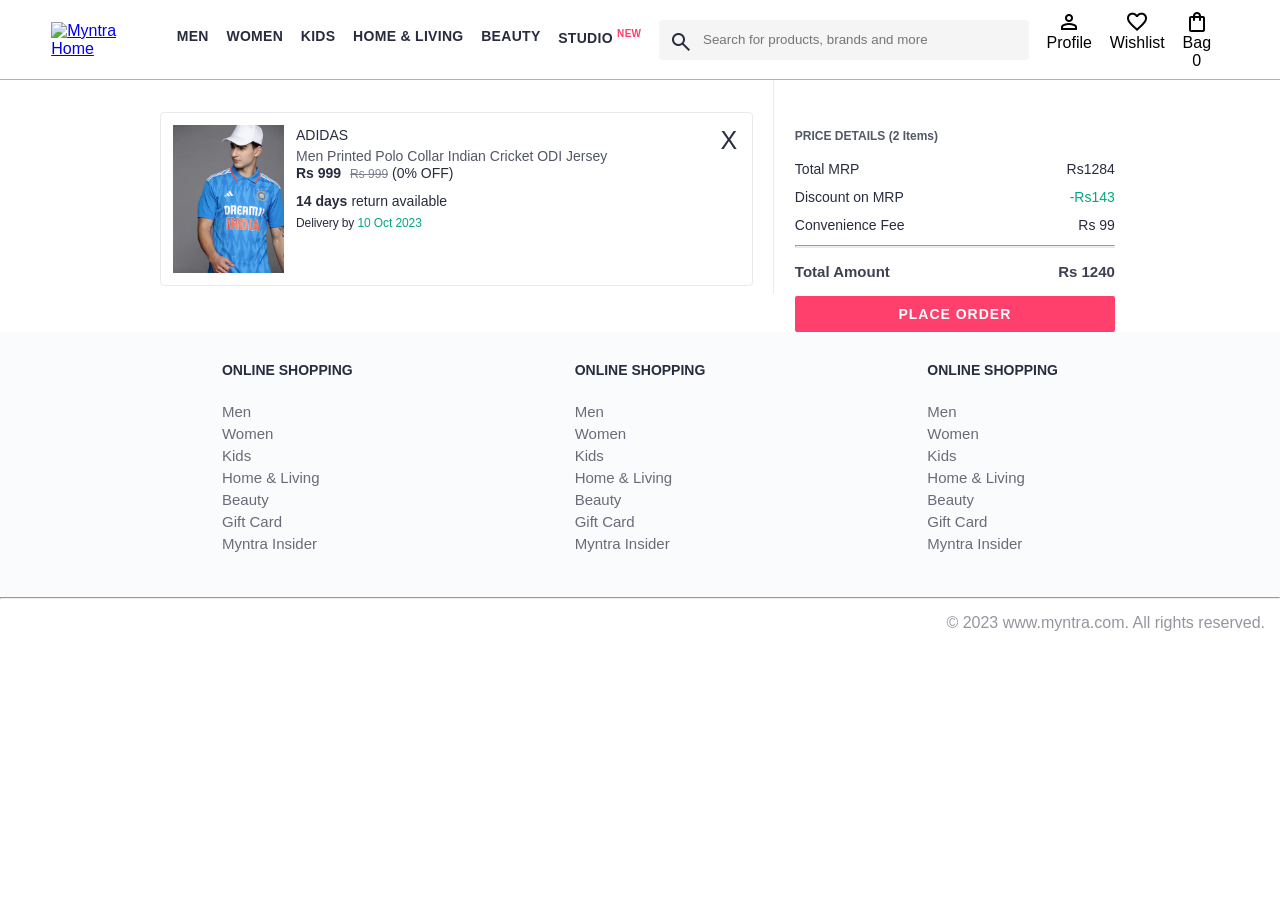
==== pages/bag.html @ d74c45fc "home page" ====
<!DOCTYPE html>
<html lang="en">
<head>
    <title>Myntra Clone</title>
    <link rel="stylesheet" href="../css/index.css">
    <link rel="stylesheet" href="../css/bag.css">
    <link rel="stylesheet" href="https://fonts.googleapis.com/css2?family=Material+Symbols+Outlined:opsz,wght,FILL,GRAD@20..48,100..700,0..1,-50..200" />
</head>
<body>
    <header>
        <div class="logo_container">
            <a href="#"><img class="myntra_home" src="../images/myntra_logo.webp" alt="Myntra Home"></a>
        </div>
        <nav class="nav_bar">
            <a href="#">Men</a>
            <a href="#">Women</a>
            <a href="#">Kids</a>
            <a href="#">Home & Living</a>
            <a href="#">Beauty</a>
            <a href="#">Studio <sup>New</sup></a>
        </nav>
        <div class="search_bar">
            <span class="material-symbols-outlined search_icon">search</span>
            <input class="search_input" placeholder="Search for products, brands and more">
        </div>
        <div class="action_bar">
            <div class="action_container">
                <span class="material-symbols-outlined action_icon">person</span>
                <span class="action_name">Profile</span>
            </div>

            <div class="action_container">
                <span class="material-symbols-outlined action_icon">favorite</span>
                <span class="action_name">Wishlist</span>
            </div>

            <div class="action_container">
                <span class="material-symbols-outlined action_icon">shopping_bag</span>
                <span class="action_name">Bag</span>
                <span class="bag-items">0</span>
            </div>
        </div>
    </header>
    <main>
      <div class="bag-page">
        <div class="bag-items-container">
          <div class="bag-item-container">
            <div class="item-left-part">
              <img class="bag-item-img" src="../images/4.jpg">
            </div>
            <div class="item-right-part">
              <div class="company">ADIDAS</div>
              <div class="item-name">Men Printed Polo Collar Indian Cricket ODI Jersey</div>
              <div class="price-container">
                <span class="current-price">Rs 999</span>
                <span class="original-price">Rs 999</span>
                <span class="discount-percentage">(0% OFF)</span>
              </div>
              <div class="return-period">
                <span class="return-period-days">14 days</span> return available
              </div>
              <div class="delivery-details">
                Delivery by
                <span class="delivery-details-days">10 Oct 2023</span>
              </div>
            </div>

            <div class="remove-from-cart">X</div>
          </div>

        </div>
        <div class="bag-summary">
          <div class="bag-details-container">
            <div class="price-header">PRICE DETAILS (2 Items) </div>
            <div class="price-item">
              <span class="price-item-tag">Total MRP</span>
              <span class="price-item-value">Rs1284</span>
            </div>
            <div class="price-item">
              <span class="price-item-tag">Discount on MRP</span>
              <span class="price-item-value priceDetail-base-discount">-Rs143</span>
            </div>
            <div class="price-item">
              <span class="price-item-tag">Convenience Fee</span>
              <span class="price-item-value">Rs 99</span>
            </div>
            <hr>
            <div class="price-footer">
              <span class="price-item-tag">Total Amount</span>
              <span class="price-item-value">Rs 1240</span>
            </div>
          </div>
          <button class="btn-place-order">
            <div class="css-xjhrni">PLACE ORDER</div>
          </button>
        </div>

      </div>
    </main>
    <footer>
        <div class="footer_container">
            <div class="footer_column">
                <h3>ONLINE SHOPPING</h3>

                <a href="#">Men</a>
                <a href="#">Women</a>
                <a href="#">Kids</a>
                <a href="#">Home & Living</a>
                <a href="#">Beauty</a>
                <a href="#">Gift Card</a>
                <a href="#">Myntra Insider</a>
            </div>

            <div class="footer_column">
                <h3>ONLINE SHOPPING</h3>

                <a href="#">Men</a>
                <a href="#">Women</a>
                <a href="#">Kids</a>
                <a href="#">Home & Living</a>
                <a href="#">Beauty</a>
                <a href="#">Gift Card</a>
                <a href="#">Myntra Insider</a>
            </div>

            <div class="footer_column">
                <h3>ONLINE SHOPPING</h3>

                <a href="#">Men</a>
                <a href="#">Women</a>
                <a href="#">Kids</a>
                <a href="#">Home & Living</a>
                <a href="#">Beauty</a>
                <a href="#">Gift Card</a>
                <a href="#">Myntra Insider</a>
            </div>
        </div>
        <hr>

        <div class="copyright">
            © 2023 www.myntra.com. All rights reserved.
        </div>
    </footer>
    <script src="../scripts/index.js"></script>
</body>
</html>
---- css/index.css ----
/***************** Item Page CSS **************************/
/*.action_container {
    text-decoration: none;
}
a.action_container:link {
    color:black;
}
.item-details {
    cursor: pointer;
    width: 250px;
    margin: 10px;
}
.stars {
    font-size: 12px;
    font-weight: 700;
    text-align: left;
}
.company {
    font-size: 18px;
    font-weight: 700;
    line-height: 1;
    color: #282c3f;
    margin-bottom: 6px;
    overflow: hidden;
    text-overflow: ellipsis;
    white-space: nowrap;
    margin-top: 20px;
}
.item-name {
    color: #535766;
    font-size: 16px;
    line-height: 1;
    margin-bottom: 0;
    margin-top: 0;
    overflow: hidden;
    text-overflow: ellipsis;
    white-space: nowrap;
    font-weight: 400;
    display: block;
}
.price-container {
    margin-top: 10px;
}
.current-price {
    font-size: 14px;
    font-weight: 700;
    color: #282c3f;
}
.original-price {
    text-decoration: line-through;
    color: #7e818c;
    font-weight: 400;
    margin-left: 5px;
    font-size: 12px;
}
.discount-percentage {
    color: #ff905a;
    font-weight: 400;
    font-size: 12px;
    margin-left: 5px;
}
.btn-bag {
    background-color: lightgreen;
    border: none;
    padding: 5px 15px;
    border-radius: 10px;
    width: 100%;
    margin-top: 7px;
    font-size: 20px;
    cursor: pointer;
}
.bag-items {
    background-color: #f16565;
    white-space: nowrap;
    text-align: center;
    line-height: 18px;
    padding: 0 6px;
    height: 18px;
    position: relative;
    border-radius: 50%;
    font-size: 12px;
    color: #fff;
    left: 13px;
    top: -44px;
    font-weight: 700;
    cursor: pointer;
}*/

* {
    margin: 0;
    padding: 0;
    font-family: Assistant, -apple-system, BlinkMacSystemFont, Segoe UI, Roboto, Helvetica, Arial, sans-serif;
    box-sizing: border-box;
}

header {
    display: flex;
    background-color: #ffffff;
    height: 80px;
    justify-content: space-between;
    align-items: center;
    border-bottom: 1px solid #b6b1b1;
}

.myntra_home {
    height: 45px;
}

.logo_container {
    margin-left: 4%;
}

.action_bar {
    margin-right: 4%;
}

.nav_bar {
    display: flex;
    min-width: 500px;
    justify-content: space-evenly;
}

.nav_bar a {
    font-size: 14px;
    letter-spacing: .3px;
    color: #282c3f;
    font-weight: 700;
    text-transform: uppercase;
    text-decoration: none;
    padding: 28px 0;
    border-bottom: 5px solid #ffffff;
}

.nav_bar a:hover {
    border-bottom: 4px solid #f54e77;
}

.nav_bar a sup {
    color: #ff3f6c;
    font-size: 10px;
}

.search_bar {
    height: 40px;
    min-width: 200px;
    width: 30%;
    display: flex;
    align-items: center;
}

.search_icon {
    box-sizing: content-box;
    height: 20px;
    padding: 10px;

    background-color: #f5f5f6;
    color: #282c3f;
    font-weight: 300;
    border-radius: 4px 0 0 4px;
}

.search_input {
    color: #696e79;
    background-color: #f5f5f6;
    flex-grow: 1;
    height: 40px;
    border: 0;
    border-radius: 0 4px 4px 0;
}

.action_bar {
    display: flex;
    min-width: 200px;
    justify-content: space-evenly;
}

.action_container {
    display: flex;
    flex-direction: column;
    align-items: center;
}

/* Main section */
.banner_container {
    margin: 40px 0;
}

.banner_image {
    width: 100%;
}

.category_heading {
    text-transform: uppercase;
    color: #3e4152;
    letter-spacing: .15em;
    font-size: 1.8em;
    margin: 50px 0 10px 30px;
    max-height: 5em;
    font-weight: 700;
}

.category-items, .items-container {
    width: 80%;
    margin: 50px 10%;
    display: flex;
    flex-wrap: wrap;
    justify-content: space-evenly;
}

.sale_item {
    width: 250px;
}

.footer_container {
    padding: 30px 0px 40px 0px;
    background: #FAFBFC;
    display: flex;
    justify-content: space-evenly;
}

.footer_column {
    display: flex;
    flex-direction: column;
}

.footer_column h3 {
    color: #282c3f;
    font-size: 14px;
    margin-bottom: 25px;
}

.footer_column a {
    color: #696b79;
    font-size: 15px;
    text-decoration: none;
    padding-bottom: 5px;
}

.copyright {
    color: #94969f;
    text-align: end;
    padding: 15px;
}

.items-container {
    width: 80%;
    margin: 40px 10%;
}

.item-container {
    margin:10px;
    width: 250px;
}

.item-img {
    width: 100%;
}

.rating {
    font-size: 12px;
    font-weight: 700;
}

.company-name {
    margin-top: 4px;
    font-size: 16px;
    font-weight: 700;
    line-height: 1;
    color: #282c3f;
}

.item-name {
    color: #535766;
    font-size: 14px;
    line-height: 1;
    margin-bottom: 0;
    margin-top: 4px;
    font-weight: 400;
    display: block;
}

.price {
    margin-top:8px;
    font-size: 14px;
    line-height: 15px;
    color: #282c3f;
    white-space: nowrap;
}

.current-price {
    font-size: 14px;
    font-weight: 700;
    color: #282c3f;
}

.original-price {
    text-decoration: line-through;
    color: #7e818c;
    font-weight: 400;
    margin-left: 5px;
    font-size: 12px;
}

.discount {
    color: #ff905a;
    font-weight: 400;
    font-size: 12px;
    margin-left: 5px;
}

.btn-add-bag {
    margin-top:8px;
    width:100%;
    font-size: 18px;
    background-color: #f54e77;
    color:#FAFBFC;
    border:none;
    padding:5px 15px;
    border-radius: 20px;
    cursor: pointer;
}
---- css/bag.css ----
.bag-items-container {
  display: inline-block;
  width: 64%;
  padding-right: 20px;
  border-right: 1px solid #eaeaec;
  padding-top: 32px;
  color: #282c3f;
  font-size: 13px;
  line-height: 1.42857143;
}

.bag-page {
  width: 75%;
  margin-left: 12.5%;
}

.bag-summary {
  vertical-align: top;
  display: inline-block;
  width: 35%;
  padding: 24px 0 0 16px;
  color: #282c3f;
  font-size: 13px;
  line-height: 1.42857143;
}

.bag-details-container {
  margin-bottom: 16px;
}

.price-header {
  font-size: 12px;
  font-weight: 700;
  margin: 24px 0 16px;
  color: #535766;
}

.price-item {
  margin-bottom: 12px;
  line-height: 16px;
  font-size: 14px;
  color: #282c3f;
}

.price-item-value {
  float: right;
}

.priceDetail-base-discount {
  color: #03a685;
}

.price-footer {
  font-weight: 700;
  font-size: 15px;
  padding-top: 16px;
  border-top: 1px solid #eaeaec;
  color: #3e4152;
  line-height: 16px;
}

.btn-place-order {
  width: 100%;
  letter-spacing: 1px;
  font-size: 14px;
  font-weight: 600;
  border-radius: 2px;
  border-width: 0px;
  padding: 10px 16px;
  background-color: rgb(255, 63, 108);
  color: rgb(255, 255, 255);
  cursor: pointer;
}

.bag-item-container {
  margin-bottom: 8px;
  background: #fff;
  font-size: 14px;
  border: 1px solid #eaeaec;
  border-radius: 4px;
  position: relative;
  padding: 12px 12px 0;
}

.item-left-part {
  position: absolute;
  background: rgb(255, 242, 223);
  height: 148px;
  width: 111px;
}

.item-right-part {
  padding-left: 12px;
  position: relative;
  min-height: 148px;
  margin-left: 111px;
  margin-bottom: 12px;
}

.bag-item-img {
  width: 100%;
}

.return-period {
  display: inline-flex;
  font-size: 14px;
  padding-top: 8px;
}

.return-period-days {
  font-weight: 700;
  margin-right: 4px;
}

.delivery-details {
  margin-top: 5px;
  color: #282c3f;
  font-size: 12px;
  letter-spacing: -.1px;
  margin-bottom: 8px;
  line-height: 15px;
}

.delivery-details-days {
  color: #03a685;
}

.remove-from-cart {
  position: absolute;
  font-size: 25px;
  top: 10px;
  right: 18px;
  width: 14px;
  height: 14px;
  cursor: pointer;
}
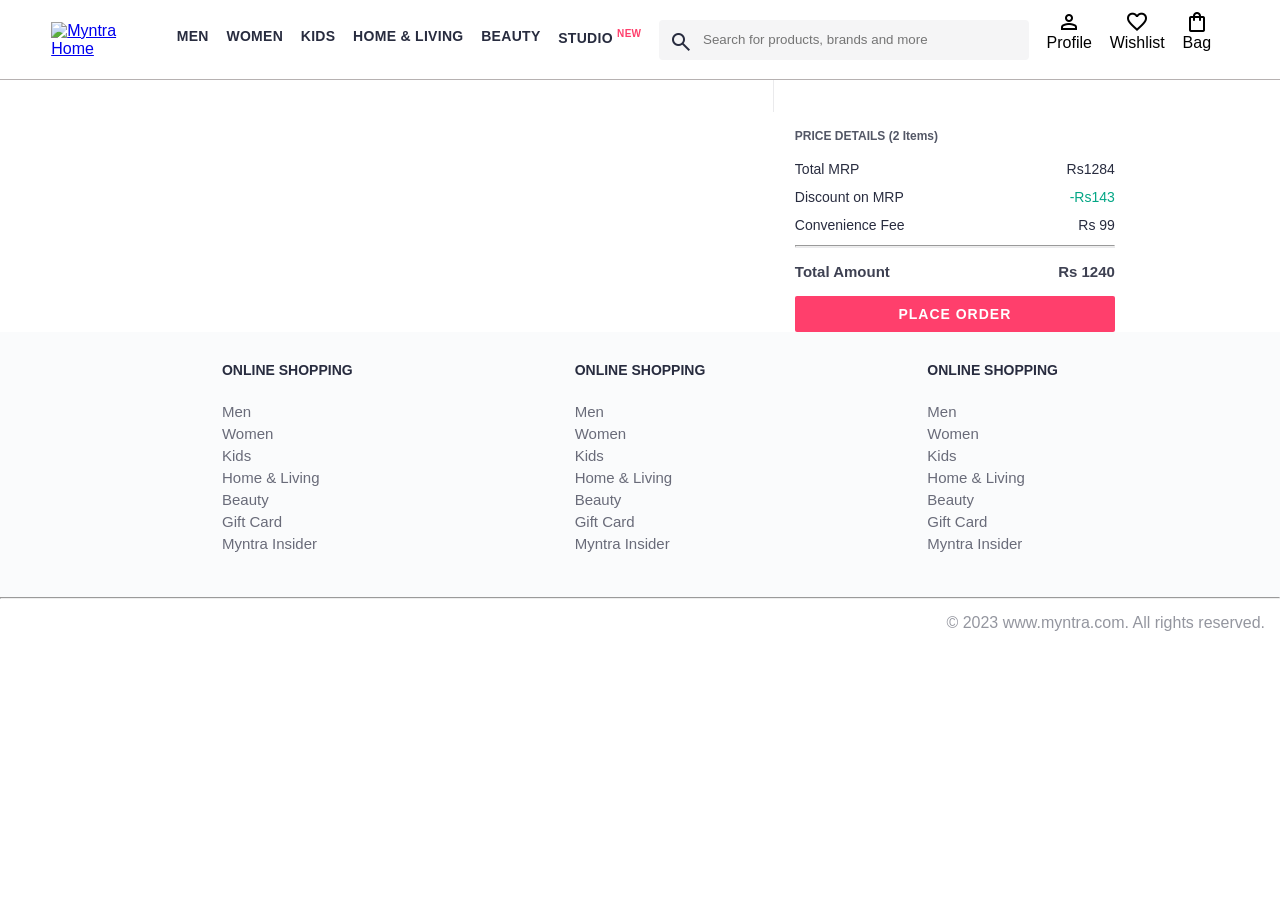
==== commit 1209f6a4: "bag page" ====
--- a/pages/bag.html
+++ b/pages/bag.html
@@ -37,7 +37,7 @@
             <div class="action_container">
                 <span class="material-symbols-outlined action_icon">shopping_bag</span>
                 <span class="action_name">Bag</span>
-                <span class="bag-items">0</span>
+                <span class="bag-item-count">0</span>
             </div>
         </div>
     </header>
@@ -141,6 +141,8 @@
             © 2023 www.myntra.com. All rights reserved.
         </div>
     </footer>
-    <script src="../scripts/index.js"></script>
+    <script src="../data/items.js"></script>
+    <script src="../script.js"></script>
+    <script src="../bag.js"></script>
 </body>
 </html>
--- a/css/index.css
+++ b/css/index.css
@@ -1,5 +1,5 @@
 /***************** Item Page CSS **************************/
-/*.action_container {
+.action_container {
     text-decoration: none;
 }
 a.action_container:link {
@@ -69,7 +69,7 @@
     font-size: 20px;
     cursor: pointer;
 }
-.bag-items {
+.bag-item-count {
     background-color: #f16565;
     white-space: nowrap;
     text-align: center;
@@ -84,7 +84,7 @@
     top: -44px;
     font-weight: 700;
     cursor: pointer;
-}*/
+} 
 
 * {
     margin: 0;
@@ -310,12 +310,14 @@
 
 .btn-add-bag {
     margin-top:8px;
-    width:100%;
-    font-size: 18px;
-    background-color: #f54e77;
-    color:#FAFBFC;
-    border:none;
-    padding:5px 15px;
+    width: 100%;
+    letter-spacing: 1px;
+    font-size: 14px;
+    font-weight: 600;
     border-radius: 20px;
+    border-width: 0px;
+    padding: 10px 16px;
+    background-color: rgb(255, 63, 108);
+    color: rgb(255, 255, 255);
     cursor: pointer;
-}+}
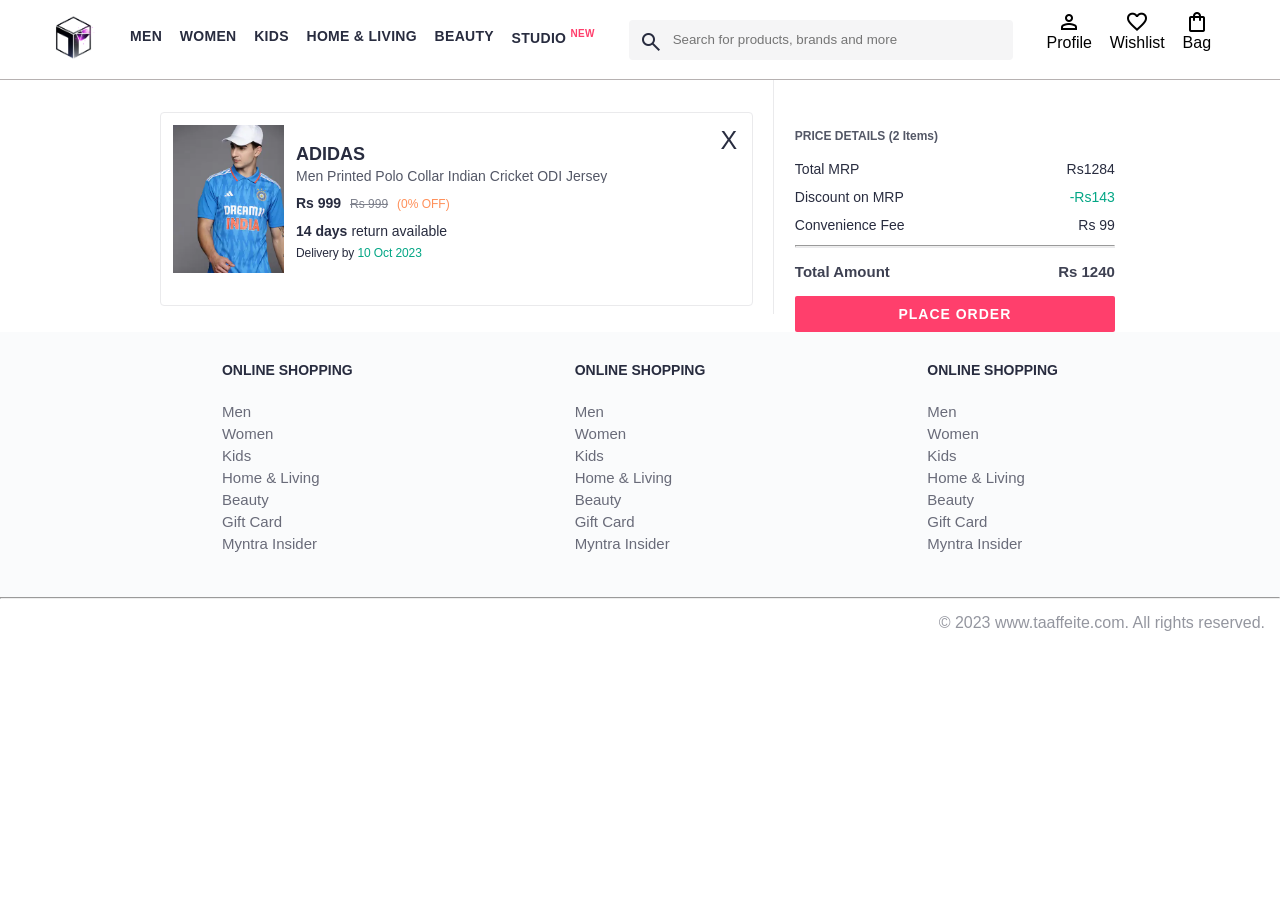
==== commit d8d67055: "Logochange" ====
--- a/pages/bag.html
+++ b/pages/bag.html
@@ -1,7 +1,7 @@
 <!DOCTYPE html>
 <html lang="en">
 <head>
-    <title>Myntra Clone</title>
+    <title>Taaffeite</title>
     <link rel="stylesheet" href="../css/index.css">
     <link rel="stylesheet" href="../css/bag.css">
     <link rel="stylesheet" href="https://fonts.googleapis.com/css2?family=Material+Symbols+Outlined:opsz,wght,FILL,GRAD@20..48,100..700,0..1,-50..200" />
@@ -9,7 +9,7 @@
 <body>
     <header>
         <div class="logo_container">
-            <a href="#"><img class="myntra_home" src="../images/myntra_logo.webp" alt="Myntra Home"></a>
+            <a href="#"><img class="taaffeite_home" src="../images/Taaffeite.png" alt="taaffeiteHome"></a>
         </div>
         <nav class="nav_bar">
             <a href="#">Men</a>
@@ -138,7 +138,7 @@
         <hr>
 
         <div class="copyright">
-            © 2023 www.myntra.com. All rights reserved.
+            © 2023 www.taaffeite.com. All rights reserved.
         </div>
     </footer>
     <script src="../data/items.js"></script>
--- a/css/index.css
+++ b/css/index.css
@@ -102,7 +102,7 @@
     border-bottom: 1px solid #b6b1b1;
 }
 
-.myntra_home {
+.taaffeite_home {
     height: 45px;
 }
 
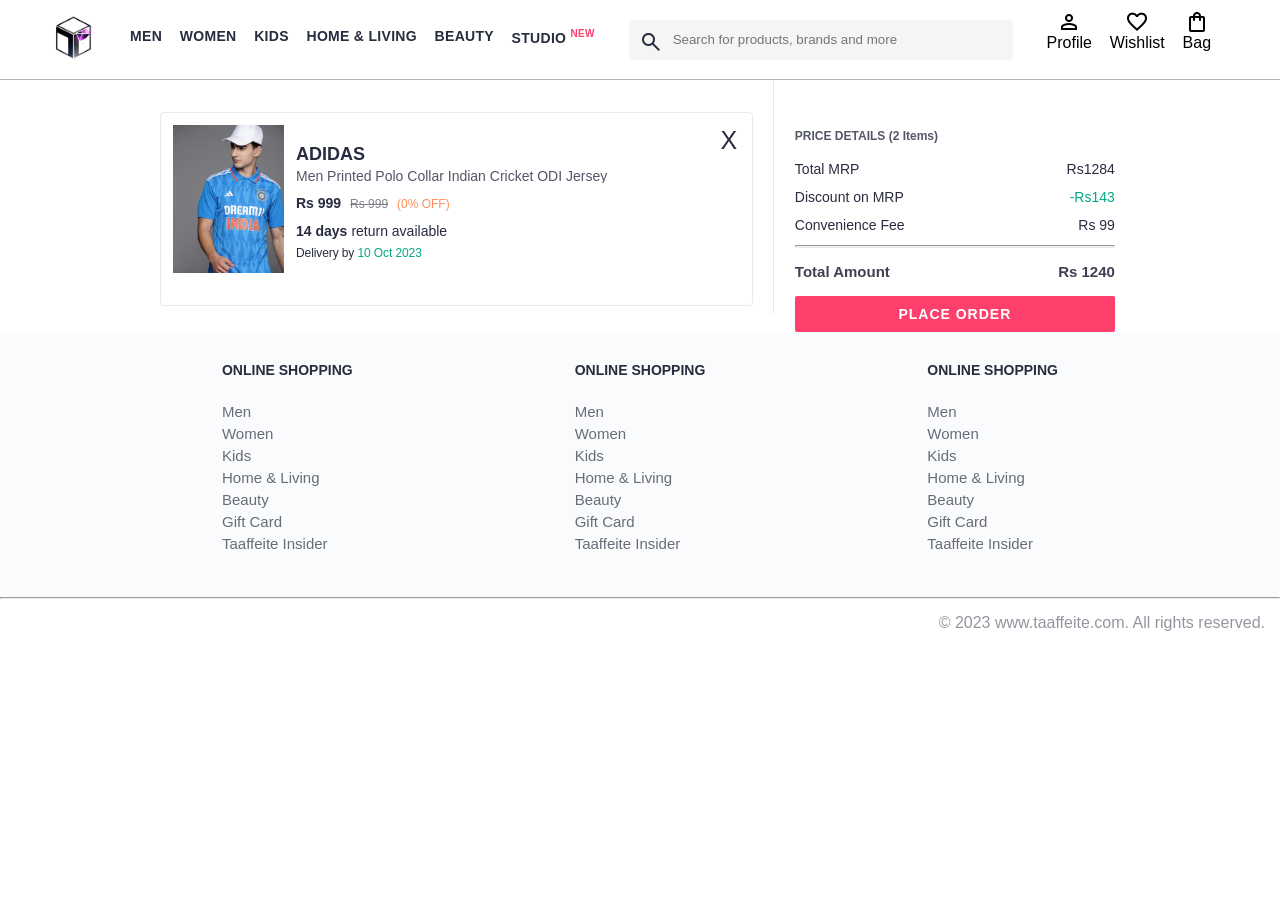
==== commit ba29b097: "Footer changes" ====
--- a/pages/bag.html
+++ b/pages/bag.html
@@ -108,7 +108,7 @@
                 <a href="#">Home & Living</a>
                 <a href="#">Beauty</a>
                 <a href="#">Gift Card</a>
-                <a href="#">Myntra Insider</a>
+                <a href="#">Taaffeite Insider</a>
             </div>
 
             <div class="footer_column">
@@ -120,7 +120,7 @@
                 <a href="#">Home & Living</a>
                 <a href="#">Beauty</a>
                 <a href="#">Gift Card</a>
-                <a href="#">Myntra Insider</a>
+                <a href="#">Taaffeite Insider</a>
             </div>
 
             <div class="footer_column">
@@ -132,7 +132,7 @@
                 <a href="#">Home & Living</a>
                 <a href="#">Beauty</a>
                 <a href="#">Gift Card</a>
-                <a href="#">Myntra Insider</a>
+                <a href="#">Taaffeite Insider</a>
             </div>
         </div>
         <hr>
